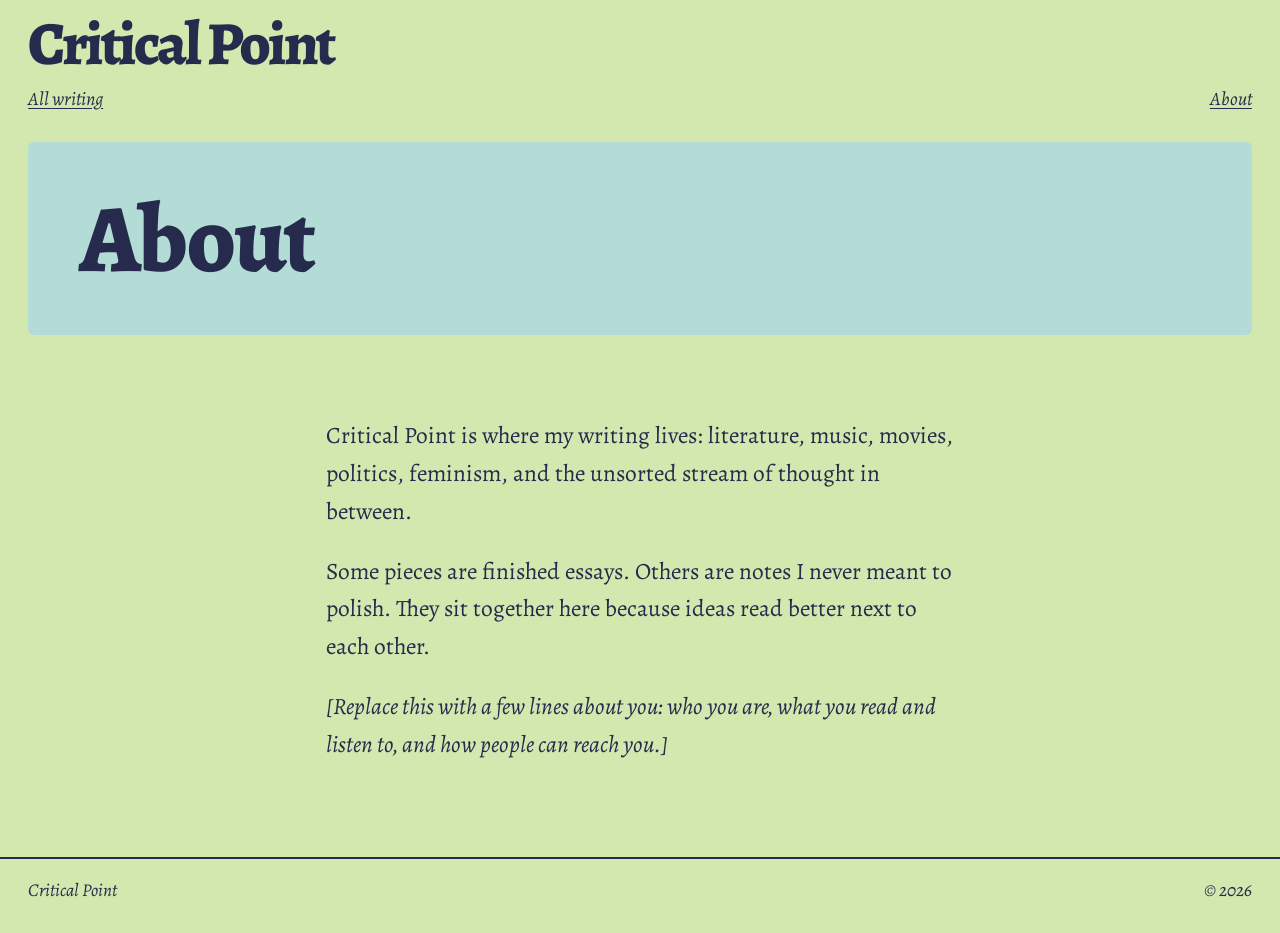
==== about.html @ 9746468e "Add files via upload" ====
<!doctype html>
<html lang="en">
<head>
  <meta charset="utf-8">
  <meta name="viewport" content="width=device-width, initial-scale=1">
  <title>About | Critical Point</title>
  <link rel="preconnect" href="https://fonts.googleapis.com">
  <link rel="preconnect" href="https://fonts.gstatic.com" crossorigin>
  <link href="https://fonts.googleapis.com/css2?family=Alegreya:ital,wght@0,400;0,500;0,700;0,800;1,400;1,500&display=swap" rel="stylesheet">
  <link rel="stylesheet" href="style.css">
</head>
<body>
  <header class="mast small">
    <a class="wordmark" href="index.html">Critical Point</a>
    <p class="tag"><a href="index.html">All writing</a><a href="about.html">About</a></p>
  </header>

  <main>
    <header class="reader-head tone-mist">
      <h1>About</h1>
    </header>
    <article class="essay plain">
      <p>Critical Point is where my writing lives: literature, music, movies, politics, feminism, and the unsorted stream of thought in between.</p>
      <p>Some pieces are finished essays. Others are notes I never meant to polish. They sit together here because ideas read better next to each other.</p>
      <p><em>[Replace this with a few lines about you: who you are, what you read and listen to, and how people can reach you.]</em></p>
    </article>
  </main>

  <footer class="site">
    <span>Critical Point</span>
    <span>© <span id="yr"></span></span>
  </footer>
  <script>document.getElementById('yr').textContent = new Date().getFullYear();</script>
</body>
</html>
---- style.css ----
/* Critical Point
   Palette from your swatches. Edit the values below to retheme the whole site. */
:root {
  --sage: #d2e8ae;      /* Light sage: page */
  --paper: #f3f9e6;     /* lightened sage: text on dark covers */
  --mist: #b3dcd6;      /* Sea Mist */
  --koi: #739cbd;       /* Blue Koi */
  --kashmir: #596498;   /* Kashmir Blue */
  --cactus: #447d51;    /* Cactus */
  --ink: #262b4d;       /* deep Kashmir: text */
  --gutter: clamp(0.9rem, 2.2vw, 1.6rem);
  --serif: "Alegreya", Georgia, "Times New Roman", serif;
}

* { box-sizing: border-box; }
html { font-size: 18px; scroll-behavior: smooth; }
body {
  margin: 0;
  background: var(--sage);
  color: var(--ink);
  font-family: var(--serif);
  line-height: 1.5;
  -webkit-font-smoothing: antialiased;
}
a { color: inherit; }
:focus-visible { outline: 3px solid var(--ink); outline-offset: 3px; }

/* ---------- masthead ---------- */
.mast { padding: 1rem var(--gutter) 0; }
.wordmark {
  display: block;
  font-size: clamp(2.6rem, 16.5vw, 15rem);
  font-weight: 800;
  line-height: 0.86;
  letter-spacing: -0.04em;
  text-decoration: none;
  white-space: nowrap;
}
.mast .tag {
  display: flex; justify-content: space-between; gap: 1rem; flex-wrap: wrap;
  margin: 0.8rem 0 1rem; font-style: italic; font-size: 1.05rem;
}
.mast .tag a { text-underline-offset: 3px; }
.mast.small .wordmark { font-size: clamp(2rem, 6vw, 3.4rem); }
.mast.small .tag { margin-bottom: 0.8rem; }

/* ---------- filter bar ---------- */
.bar {
  position: sticky; top: 0; z-index: 5;
  background: var(--sage);
  border-top: 2px solid var(--ink); border-bottom: 2px solid var(--ink);
  padding: 0.55rem var(--gutter);
  display: flex; flex-wrap: wrap; align-items: center; gap: 0.4rem 0.35rem;
}
.bar button {
  font: inherit; font-size: 1rem; font-weight: 500;
  background: none; color: var(--ink); border: 2px solid transparent; border-radius: 999px;
  padding: 0.1rem 0.8rem; cursor: pointer;
}
.bar button:hover { border-color: var(--ink); }
.bar button.on { background: var(--ink); color: var(--paper); }
.bar .spacer { flex: 1 1 1rem; }
.bar .count { font-style: italic; font-size: 0.95rem; }
.bar input {
  font: inherit; font-size: 1rem; width: 11rem; max-width: 100%;
  background: transparent; color: var(--ink);
  border: 0; border-bottom: 2px solid var(--ink); padding: 0.1rem 0.2rem;
}
.bar input::placeholder { color: var(--ink); opacity: 0.55; font-style: italic; }
.bar input:focus { outline: none; background: var(--mist); }

/* ---------- covers (colour comes from tone-*) ---------- */
.tone-kashmir { background: var(--kashmir); color: var(--paper); }
.tone-cactus  { background: var(--cactus);  color: var(--paper); }
.tone-koi     { background: var(--koi);     color: var(--ink); }
.tone-mist    { background: var(--mist);    color: var(--ink); }

.cover { display: flex; flex-direction: column; justify-content: space-between; text-decoration: none; }
.cover h2, .cover h3 { margin: 0; font-weight: 800; line-height: 0.96; letter-spacing: -0.025em; }
.cover .dek { margin: 0.9rem 0 0; font-style: italic; font-size: 1.1rem; line-height: 1.35; max-width: 34rem; }
.cover .meta { font-size: 1rem; font-style: italic; }
.cover:hover h2, .cover:hover h3 { text-decoration: underline; text-decoration-thickness: 3px; text-underline-offset: 6px; }

/* lead story */
.lead { margin: var(--gutter); }
.lead .cover {
  min-height: min(68vh, 36rem);
  padding: clamp(1.1rem, 3vw, 2.4rem);
  border-radius: 6px;
}
.lead h2 { font-size: clamp(2.5rem, 8.2vw, 7.6rem); max-width: 14ch; }
.lead .meta { margin-bottom: 1.4rem; }

/* wall */
.wall {
  display: grid; grid-template-columns: repeat(6, 1fr); gap: var(--gutter);
  padding: 0 var(--gutter) var(--gutter);
  grid-auto-flow: dense;
}
.wall .cover {
  grid-column: span 2; min-height: 21rem; padding: 1.1rem 1.2rem;
  border-radius: 6px;
}
.wall .cover.w3 { grid-column: span 3; }
.wall .cover.w4 { grid-column: span 4; min-height: 24rem; }
.wall .cover h3 { font-size: clamp(1.7rem, 3vw, 2.7rem); }
.wall .cover.w4 h3 { font-size: clamp(2.2rem, 5vw, 4.6rem); max-width: 14ch; }
.wall .cover.w3 h3 { font-size: clamp(2rem, 4vw, 3.6rem); }
.wall .meta { margin-top: 1rem; }
.empty { padding: 3rem var(--gutter); font-style: italic; font-size: 1.3rem; grid-column: 1 / -1; }

@media (prefers-reduced-motion: no-preference) {
  .wall .cover, .lead .cover { transition: transform 0.18s ease; }
  .wall .cover:hover { transform: translateY(-4px) rotate(-0.5deg); }
}

@media (max-width: 900px) {
  .wall { grid-template-columns: repeat(2, 1fr); }
  .wall .cover, .wall .cover.w3, .wall .cover.w4 { grid-column: span 1; min-height: 17rem; }
  .wall .cover.w4 { grid-column: span 2; }
}
@media (max-width: 560px) {
  .wall { grid-template-columns: 1fr; }
  .wall .cover.w4 { grid-column: span 1; }
  .bar input { width: 100%; }
  .bar .spacer { display: none; }
}

/* ---------- reading page ---------- */
.reader-head { margin: var(--gutter); border-radius: 6px; padding: clamp(1.2rem, 4vw, 3rem); }
.reader-head h1 {
  margin: 0; font-weight: 800; letter-spacing: -0.03em; line-height: 0.95;
  font-size: clamp(2.4rem, 7.5vw, 6.4rem); max-width: 16ch;
}
.reader-head .dek { font-style: italic; font-size: 1.35rem; line-height: 1.35; margin: 1.2rem 0 0; max-width: 36rem; }
.reader-head .meta { font-style: italic; margin-bottom: 1.6rem; }
.reader-head .back { display: inline-block; margin-bottom: 2.5rem; font-weight: 500; text-underline-offset: 3px; }

.essay { max-width: 38rem; margin: 0 auto; padding: 1.5rem var(--gutter) 4rem; font-size: 1.3rem; line-height: 1.62; }
.essay p { margin: 0 0 1.2rem; }
.essay h2 { font-size: 1.9rem; font-weight: 800; line-height: 1.1; letter-spacing: -0.02em; margin: 2.6rem 0 0.8rem; }
.essay h3 { font-size: 1.4rem; font-weight: 700; margin: 2rem 0 0.6rem; }
.essay blockquote {
  margin: 2rem 0; padding: 0.2rem 0 0.2rem 1.2rem; border-left: 5px solid var(--kashmir);
  font-style: italic; font-size: 1.5rem; line-height: 1.35;
}
.essay hr { border: 0; height: 2px; background: var(--ink); margin: 2.6rem 0; }
.essay a { text-decoration-thickness: 2px; text-underline-offset: 3px; }

/* about page uses the same reader layout */
.essay.plain { padding-top: 3rem; }

/* ---------- footer ---------- */
footer.site {
  border-top: 2px solid var(--ink); padding: 1rem var(--gutter) 1.6rem;
  display: flex; justify-content: space-between; gap: 1rem; flex-wrap: wrap;
  font-style: italic;
}
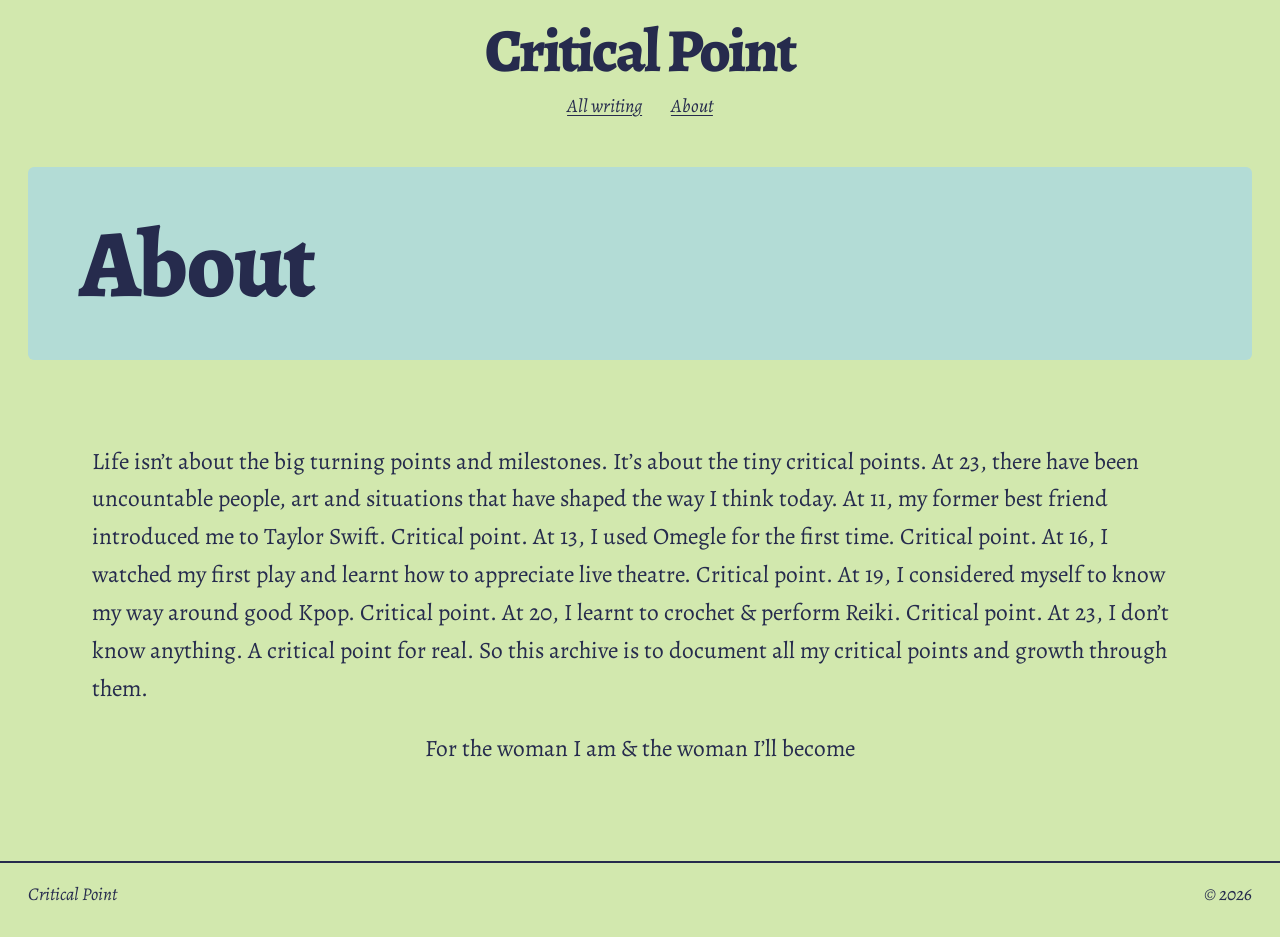
==== commit 121527d7: "Update about.html" ====
--- a/about.html
+++ b/about.html
@@ -20,9 +20,26 @@
       <h1>About</h1>
     </header>
     <article class="essay plain">
-      <p>Critical Point is where my writing lives: literature, music, movies, politics, feminism, and the unsorted stream of thought in between.</p>
-      <p>Some pieces are finished essays. Others are notes I never meant to polish. They sit together here because ideas read better next to each other.</p>
-      <p><em>[Replace this with a few lines about you: who you are, what you read and listen to, and how people can reach you.]</em></p>
+      <p>Life isn’t about the big turning points and milestones. It’s about the tiny critical points.
+
+At 23, there have been uncountable people, art and situations that have shaped the way I think today. 
+
+At 11, my former best friend introduced me to Taylor Swift. Critical point.
+
+At 13, I used Omegle for the first time. Critical point.
+
+At 16, I watched my first play and learnt how to appreciate live theatre. Critical point.
+
+At 19, I considered myself to know my way around good Kpop. Critical point.
+
+At 20, I learnt to crochet & perform Reiki. Critical point.
+
+At 23, I don’t know anything. A critical point for real.
+
+So this archive is to document all my critical points and growth through them. 
+</p>
+<p style="text-align:center">For the woman I am & the woman I’ll become</p>
+
     </article>
   </main>
 
--- a/style.css
+++ b/style.css
@@ -26,23 +26,25 @@
 :focus-visible { outline: 3px solid var(--ink); outline-offset: 3px; }
 
 /* ---------- masthead ---------- */
-.mast { padding: 1rem var(--gutter) 0; }
+.mast { padding: 1.6rem var(--gutter) 1.3rem; text-align: center; }
 .wordmark {
   display: block;
-  font-size: clamp(2.6rem, 16.5vw, 15rem);
+  font-size: clamp(2.4rem, 9vw, 7.5rem);
   font-weight: 800;
-  line-height: 0.86;
-  letter-spacing: -0.04em;
+  line-height: 0.95;
+  letter-spacing: -0.035em;
   text-decoration: none;
+  text-align: center;
   white-space: nowrap;
 }
+/* inner pages: smaller title with two links underneath */
 .mast .tag {
-  display: flex; justify-content: space-between; gap: 1rem; flex-wrap: wrap;
-  margin: 0.8rem 0 1rem; font-style: italic; font-size: 1.05rem;
+  display: flex; justify-content: center; gap: 1.6rem; flex-wrap: wrap;
+  margin: 0.7rem 0 0; font-style: italic; font-size: 1.05rem;
 }
 .mast .tag a { text-underline-offset: 3px; }
+.mast.small { padding-top: 1.2rem; padding-bottom: 1rem; }
 .mast.small .wordmark { font-size: clamp(2rem, 6vw, 3.4rem); }
-.mast.small .tag { margin-bottom: 0.8rem; }
 
 /* ---------- filter bar ---------- */
 .bar {
@@ -61,6 +63,7 @@
 .bar button.on { background: var(--ink); color: var(--paper); }
 .bar .spacer { flex: 1 1 1rem; }
 .bar .count { font-style: italic; font-size: 0.95rem; }
+.bar a.about { font-size: 1rem; font-weight: 500; padding: 0.1rem 0.8rem; text-underline-offset: 3px; }
 .bar input {
   font: inherit; font-size: 1rem; width: 11rem; max-width: 100%;
   background: transparent; color: var(--ink);
@@ -82,7 +85,8 @@
 .cover:hover h2, .cover:hover h3 { text-decoration: underline; text-decoration-thickness: 3px; text-underline-offset: 6px; }
 
 /* lead story */
-.lead { margin: var(--gutter); }
+main { padding-top: var(--gutter); }
+.lead { margin: 0 var(--gutter) var(--gutter); }
 .lead .cover {
   min-height: min(68vh, 36rem);
   padding: clamp(1.1rem, 3vw, 2.4rem);
@@ -127,7 +131,7 @@
 }
 
 /* ---------- reading page ---------- */
-.reader-head { margin: var(--gutter); border-radius: 6px; padding: clamp(1.2rem, 4vw, 3rem); }
+.reader-head { margin: 0 var(--gutter) var(--gutter); border-radius: 6px; padding: clamp(1.2rem, 4vw, 3rem); }
 .reader-head h1 {
   margin: 0; font-weight: 800; letter-spacing: -0.03em; line-height: 0.95;
   font-size: clamp(2.4rem, 7.5vw, 6.4rem); max-width: 16ch;
@@ -136,7 +140,7 @@
 .reader-head .meta { font-style: italic; margin-bottom: 1.6rem; }
 .reader-head .back { display: inline-block; margin-bottom: 2.5rem; font-weight: 500; text-underline-offset: 3px; }
 
-.essay { max-width: 38rem; margin: 0 auto; padding: 1.5rem var(--gutter) 4rem; font-size: 1.3rem; line-height: 1.62; }
+.essay { max-width: 64rem; margin: 0 auto; padding: 1.5rem var(--gutter) 4rem; font-size: 1.3rem; line-height: 1.62; }
 .essay p { margin: 0 0 1.2rem; }
 .essay h2 { font-size: 1.9rem; font-weight: 800; line-height: 1.1; letter-spacing: -0.02em; margin: 2.6rem 0 0.8rem; }
 .essay h3 { font-size: 1.4rem; font-weight: 700; margin: 2rem 0 0.6rem; }
@@ -144,6 +148,16 @@
   margin: 2rem 0; padding: 0.2rem 0 0.2rem 1.2rem; border-left: 5px solid var(--kashmir);
   font-style: italic; font-size: 1.5rem; line-height: 1.35;
 }
+/* A quote at the very start of a piece becomes a large, centred epigraph.
+   The last paragraph inside it (the attribution) is set smaller. */
+.essay > blockquote:first-child {
+  border: 0; padding: 0; margin: 0.5rem 0 3.2rem;
+  text-align: center; font-style: normal; font-weight: 500;
+  font-size: clamp(1.8rem, 4.6vw, 2.7rem); line-height: 1.2; letter-spacing: -0.01em;
+}
+.essay > blockquote:first-child p { margin: 0 0 1.1rem; }
+.essay > blockquote:first-child p:last-child { margin: 0; font-size: 1.1rem; font-style: italic; font-weight: 400; letter-spacing: 0; }
+.essay > blockquote:first-child p:last-child::before { content: "\2014\00a0"; }
 .essay hr { border: 0; height: 2px; background: var(--ink); margin: 2.6rem 0; }
 .essay a { text-decoration-thickness: 2px; text-underline-offset: 3px; }
 
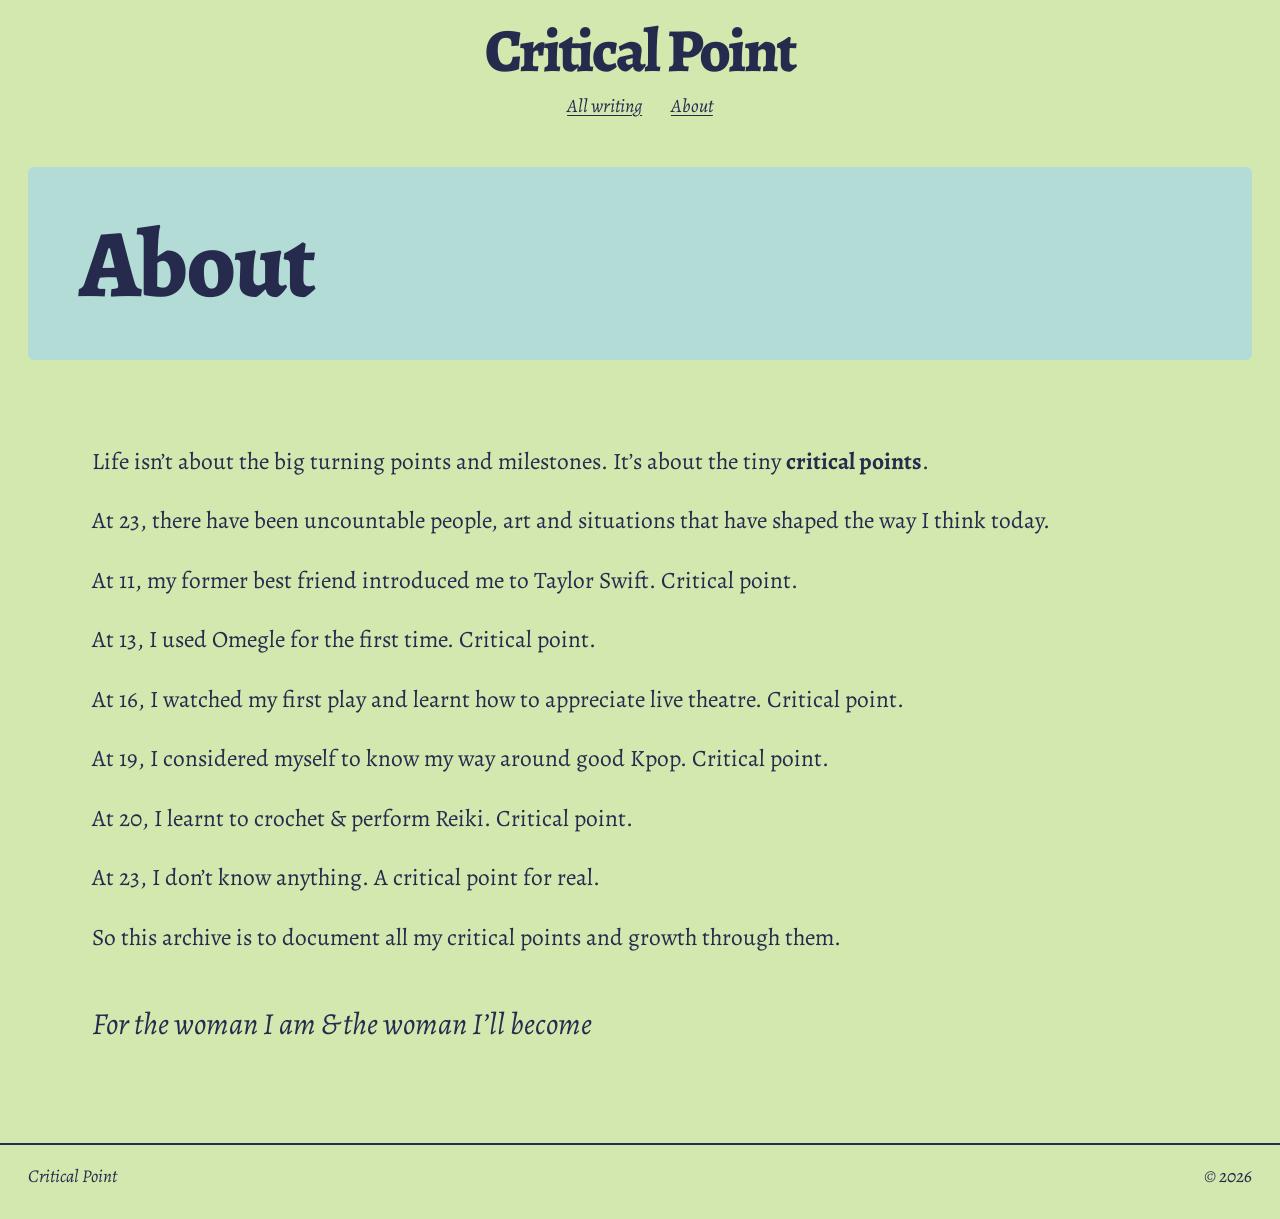
==== commit 6ba2d9a4: "Update about.html" ====
--- a/about.html
+++ b/about.html
@@ -19,27 +19,26 @@
     <header class="reader-head tone-mist">
       <h1>About</h1>
     </header>
-    <article class="essay plain">
-      <p>Life isn’t about the big turning points and milestones. It’s about the tiny critical points.
+       <article class="essay plain">
+      <p>Life isn’t about the big turning points and milestones. It’s about the tiny <b>critical points</b>.</p>
 
-At 23, there have been uncountable people, art and situations that have shaped the way I think today. 
+      <p>At 23, there have been uncountable people, art and situations that have shaped the way I think today.</p>
 
-At 11, my former best friend introduced me to Taylor Swift. Critical point.
+      <p>At 11, my former best friend introduced me to Taylor Swift. Critical point.</p>
 
-At 13, I used Omegle for the first time. Critical point.
+      <p>At 13, I used Omegle for the first time. Critical point.</p>
 
-At 16, I watched my first play and learnt how to appreciate live theatre. Critical point.
+      <p>At 16, I watched my first play and learnt how to appreciate live theatre. Critical point.</p>
 
-At 19, I considered myself to know my way around good Kpop. Critical point.
+      <p>At 19, I considered myself to know my way around good Kpop. Critical point.</p>
 
-At 20, I learnt to crochet & perform Reiki. Critical point.
+      <p>At 20, I learnt to crochet &amp; perform Reiki. Critical point.</p>
 
-At 23, I don’t know anything. A critical point for real.
+      <p>At 23, I don’t know anything. A critical point for real.</p>
 
-So this archive is to document all my critical points and growth through them. 
-</p>
-<p style="text-align:center">For the woman I am & the woman I’ll become</p>
+      <p>So this archive is to document all my critical points and growth through them.</p>
 
+      <p style="font-size:1.7rem; margin-top:2.4rem"><i>For the woman I am &amp; the woman I’ll become</i></p>
     </article>
   </main>
 
